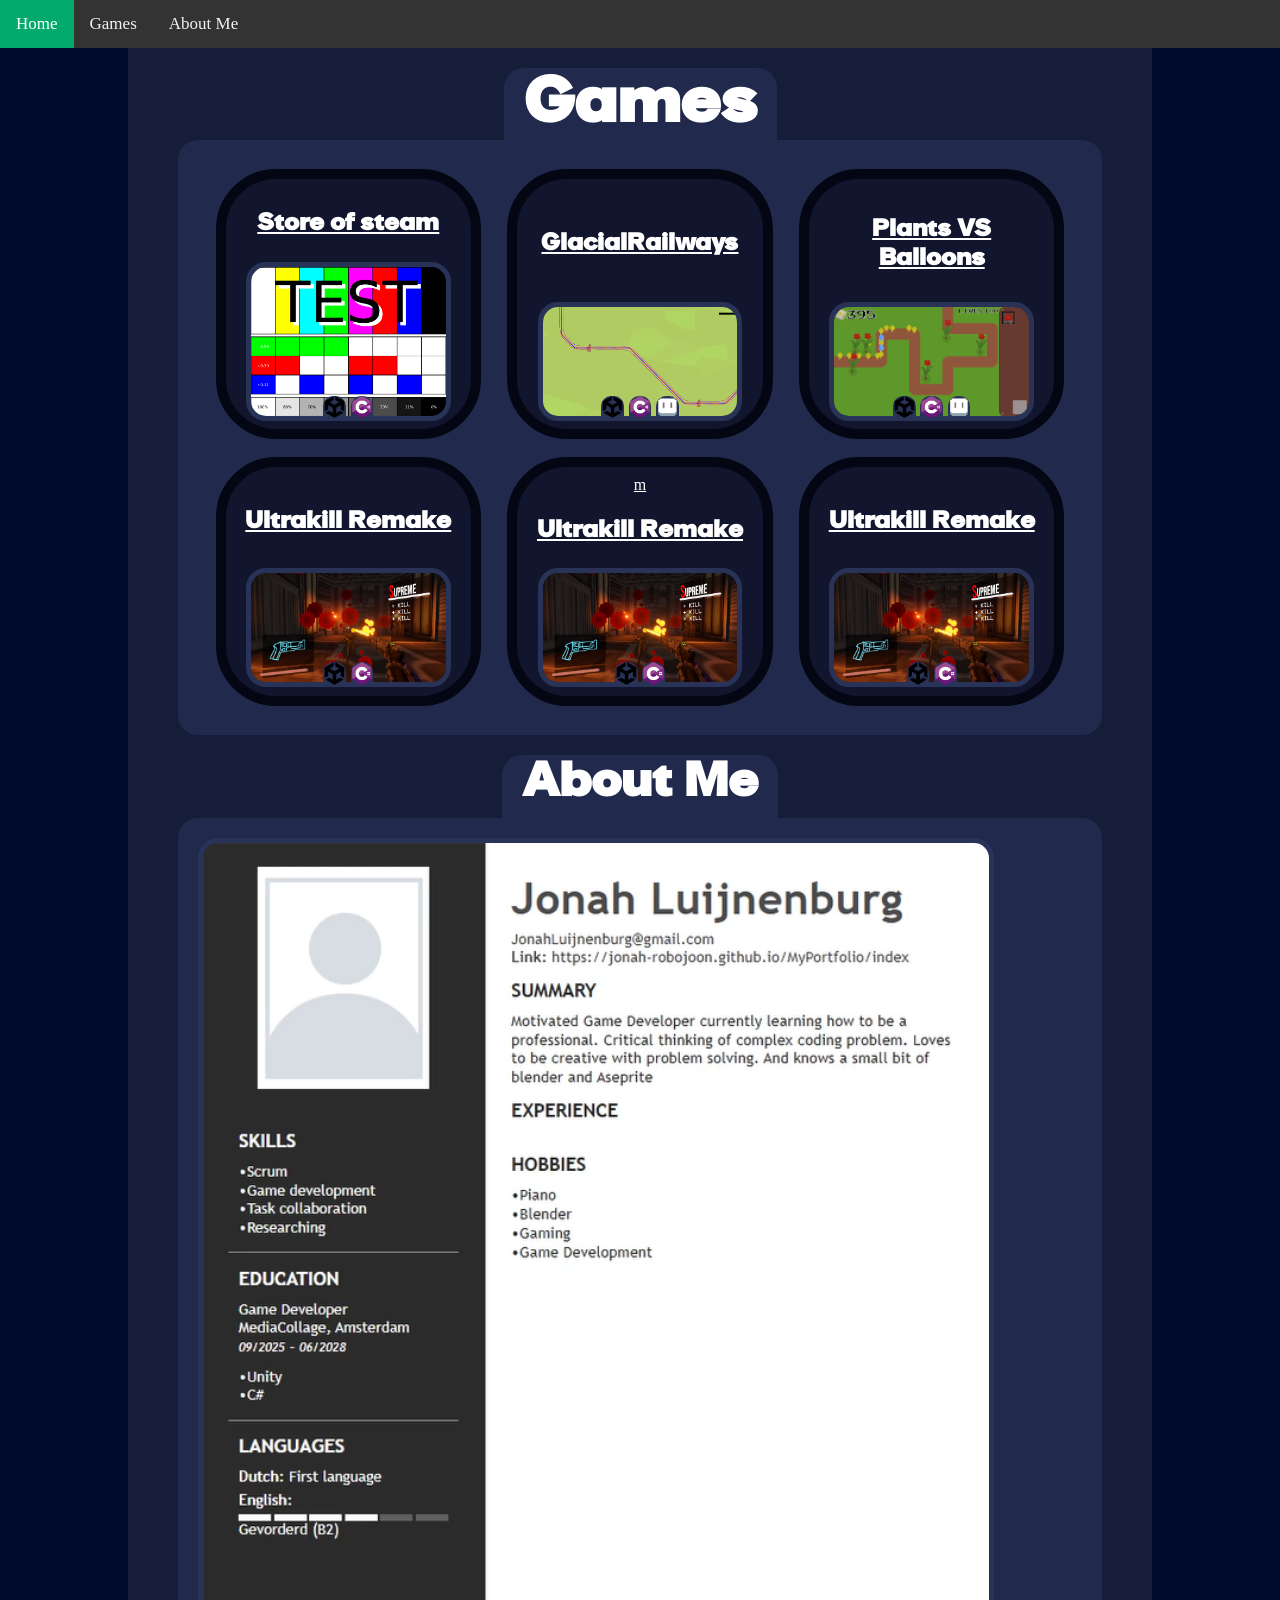
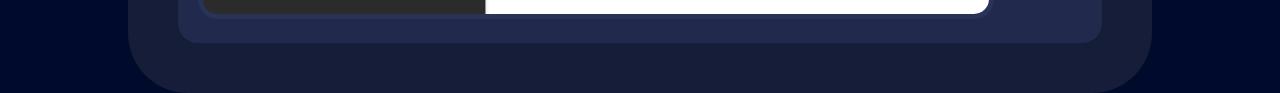
==== index.html @ f0e51da7 "added temp CV and testing something" ====
﻿<!DOCTYPE html>

<html lang="en">
<head>
    <title>My Page</title>
    <link rel="stylesheet" href="StyleSheet1.css">
    <link rel="stylesheet" href="Main.css">
</head>
<body>

    <div id="navbar">
        <a class="active" href="index.html">Home</a>
        <a href="javascript:void(0)">Games</a>
        <a href="../AboutMe.html">About Me</a>
    </div>

    <mainInput>
        <projectInput>
            <h1>Games</h1>
            <textBox class="textBox">
                <div class="multi-container">

                    <a href="Html/StoreOfSteam.html" class="multi-box Button">
                        <h2 class="centeredText">Store of steam</h2>
                        <img class="multi-image" src="Images/TestImage.png" alt="TestImage">
                        <IconContainer>
                            <img class="Icon" src="Images/UnityIcon.png" alt="UnityIcon">
                            <img class="Icon" src="Images/CSharpIcon.png" alt="CSharpIcon">
                        </IconContainer>
                    </a>
                    <a href="Html/GlacialRailways.html" class="multi-box Button">
                        <h2 class="centeredText">GlacialRailways</h2>
                        <img class="multi-image" src="Images/GlacialRailwaysMain.png" alt="TestImage">
                        <IconContainer>
                            <img class="Icon" src="Images/UnityIcon.png" alt="UnityIcon">
                            <img class="Icon" src="Images/CSharpIcon.png" alt="CSharpIcon">
                            <img class="Icon" src="Images/AsepriteIcon.png" alt="AsepriteIcon">
                        </IconContainer>
                    </a>
                    <a href="Html/PlantsVRBaloons.html" class="multi-box Button">
                        <h2 class="centeredText">Plants VS Balloons</h2>
                        <img class="multi-image" src="Images/PlantsVSBalloonsMain.png" alt="TestImage">
                        <IconContainer>
                            <img class="Icon" src="Images/UnityIcon.png" alt="UnityIcon">
                            <img class="Icon" src="Images/CSharpIcon.png" alt="CSharpIcon">
                            <img class="Icon" src="Images/AsepriteIcon.png" alt="AsepriteIcon">
                        </IconContainer>
                    </a>
                    <a href="Html/UltrakillRemake.html" class="multi-box Button">
                        <h2 class="centeredText">Ultrakill Remake</h2>
                        <img class="multi-image" src="Images/UltraKillMain.png" alt="TestImage">
                        <IconContainer>
                            <img class="Icon" src="Images/UnityIcon.png" alt="UnityIcon">
                            <img class="Icon" src="Images/CSharpIcon.png" alt="CSharpIcon">
                        </IconContainer>
                    </a>
                    <a href="Html/UltrakillRemake.html" class="multi-box Button">m 
                        <h2 class="centeredText">Ultrakill Remake</h2>
                        <img class="multi-image" src="Images/UltraKillMain.png" alt="TestImage">
                        <IconContainer>
                            <img class="Icon" src="Images/UnityIcon.png" alt="UnityIcon">
                            <img class="Icon" src="Images/CSharpIcon.png" alt="CSharpIcon">
                        </IconContainer>
                    </a>
                    <a href="Html/UltrakillRemake.html" class="multi-box Button">
                        <h2 class="centeredText">Ultrakill Remake</h2>
                        <img class="multi-image" src="Images/UltraKillMain.png" alt="TestImage">
                        <IconContainer>
                            <img class="Icon" src="Images/UnityIcon.png" alt="UnityIcon">
                            <img class="Icon" src="Images/CSharpIcon.png" alt="CSharpIcon">
                        </IconContainer>
                    </a>

                </div>
            </textBox>

            <h2 class="aboutMe"> About Me </h2>
            <textBox class="textBox">
                <img class="multi-image" src="Images/CV.png" alt="TestImage">
            </textBox>

        </projectInput>
    </mainInput>

</body>
</html>
---- StyleSheet1.css ----
﻿@font-face {
    font-family: 'Comucan';
    src: url('../Fonts/c.otf') format('truetype');
}


body {
    margin: 0;
    background-color: #000a2c;
}

.test {
    color: red;
}

.headText {
    font-size: 400%;
    width: 100%;
}

.subText {
    font-family: Chalkduster, fantasy;
    font-size: 150%;
    width: 100%;
    padding-bottom: 20px;
}

.ImageBox {
    width: 50%;
    padding: 2%;    
    border-radius: 60px;
}

mainInput {
    margin: 0;
    padding: 0;
    background-color: #000a2c;
    display: flex;
    justify-content: center;
}

projectInput {
    width: 80%;
    padding-left: 50px;
    padding-right: 50px;
    padding-bottom: 50px;
    font-size: 16px;
    border-radius: 4px;
    box-sizing: border-box;
    display: flex;
    justify-content: center;
    background-color: #161d38;
    flex-direction: column;
    align-items: center;
    border-radius: 0px 0px 60px 60px;
}

.text-content {
    display: flex;
    flex-direction: column;
    width: 50%;
    height: 100%;
    padding: 2%;
}

* {
    box-sizing: border-box
}

/* Slideshow container */
.slideshow-container {
    width: 100%;
    position: relative;
    margin: auto;
}

.multi-container {
    width: 100%;
    position: relative;
    margin: auto;
    display: flex;
    justify-content: space-evenly;
    flex-direction: row;
    flex-wrap: wrap;
}

.multi-box {
    width: 30%;
    display: flex;
    align-items: center;
    flex-direction: column;
    justify-content: flex-end;
    margin: 1%;
    padding: 1%;
    border: 10px solid #040614;
    background-image: linear-gradient(90deg, #11162E, #11162E);
    border-radius: 60px;
    color: white;
}

.multi-image {
    width: 90%;
    align-content: center;
    margin-right: 0;
    margin-left: 0px;
    margin-bottom: 0px;
    border-radius: 20px;
    border: 5px solid #293257;
}
/* Next & previous buttons */
.prev, .next {
    cursor: pointer;
    position: absolute;
    top: 50%;
    width: auto;
    margin-top: -22px;
    padding: 16px;
    color: white;
    font-weight: bold;
    font-size: 18px;
    transition: 0.6s ease;
    border-radius: 0 3px 3px 0;
    user-select: none;
}

/* Position the "next button" to the right */
.next {
    right: 0;
    border-radius: 3px 0 0 3px;
}

    /* On hover, add a black background color with a little bit see-through */
    .prev:hover, .next:hover {
        background-color: rgba(0,0,0,0.8);
    }

/* Caption text */
.text {
    color: #f2f2f2;
    font-size: 15px;
    padding: 8px 12px;
    position: absolute;
    bottom: 8px;
    width: 100%;
    text-align: center;
}

/* Number text (1/3 etc) */
.numbertext {
    color: #f2f2f2;
    font-size: 12px;
    padding: 8px 12px;
    position: absolute;
    top: 0;
}

/* The dots/bullets/indicators */
.dot {
    cursor: pointer;
    height: 15px;
    width: 15px;
    margin: 0 2px;
    background-color: #bbb;
    border-radius: 50%;
    display: inline-block;
    transition: background-color 0.6s ease;
}

    .active, .dot:hover {
        background-color: #717171;
    }

/* Fading animation */
.fade {
    animation-name: fade;
    animation-duration: 1.5s;
}

@keyframes fade {
    from {
        opacity: .4;
    }

    to {
        opacity: 1;
    }
}

.centeredText {
    font-family: 'Comucan', sans-serif;
    text-align: center;
    margin: auto;
    padding-top: 10%;
    padding-bottom: 10%
}

.aboutMe {
    font-family: 'Comucan', sans-serif;
    font-size: 300%;
    color: white;
    margin-top: 20px;
    margin-bottom: 0px;
    padding-bottom: 5px;
    padding-right: 20px;
    padding-left: 20px;
    background-color: #212a4d;
    border-radius: 20px 20px 0px 0px;
}

.textBox {
    background-color: #212a4d;
    width: 100%;
    padding: 20px;
    border-radius: 20px;
    margin-top: 0px;
}

p {
    margin-top: 0px;
    margin-bottom: 0px;
    font-size: 100%;
    color: white;
    font-family: 'Comucan', sans-serif;
    white-space: pre-line;
}

.Button:hover {
    transform: scale(1.05);
    border: 10px solid #040614;
    background-image: linear-gradient(90deg, #1E234A, #1E234A);
    background-color: lightblue;
    color: lightblue;
}

h1 {
    font-size: 400%;
    color: white;
    font-family: 'Comucan', sans-serif;
    margin-bottom: -10px;
    margin-top: 20px;
    padding-bottom: 5px;
    padding-right: 20px;
    padding-left: 20px;
    background-color: #212a4d;
    border-radius: 20px 20px 0px 0px;
}
---- Main.css ----
﻿@font-face {
    font-family: 'Comucan';
    src: url('../Fonts/Comucan.otf') format('truetype');
}


body {
    margin: 0;
    background-color: #000a2c;
}

mainInput {
    margin: 0;
    padding: 0;
    background-color: #000a2c;
    display: flex;
    justify-content: center;
}

IconContainer {
    width: 100%;
    margin-top: -11%;
    display: flex;
    flex-wrap: nowrap;
    justify-content: center;
    flex-direction: row;
}

.Icon {
    width: 10%;
    margin-left: 1%;
    margin-right: 1%;
    margin-bottom: 1%;
    background-color: #293257;
    border-radius: 10px 10px 0px 0px;
}

.test {
    color: red;
}

.headText {
    font-size: 400%;
    width: 100%;
}

.subText {
    font-family: Chalkduster, fantasy;
    font-size: 150%;
    width: 100%;
    padding-bottom: 20px;
}

#navbar {
    position: sticky;
    top: 0;
    overflow: hidden;
    background-color: #333;
    z-index: 100;
}

    #navbar a {
        float: left;
        display: block;
        color: #f2f2f2;
        text-align: center;
        padding: 14px 16px;
        text-decoration: none;
        font-size: 17px;
    }

        #navbar a:hover {
            background-color: #ddd;
            color: black;
        }

        #navbar a.active {
            background-color: #04AA6D;
            color: white;
        }
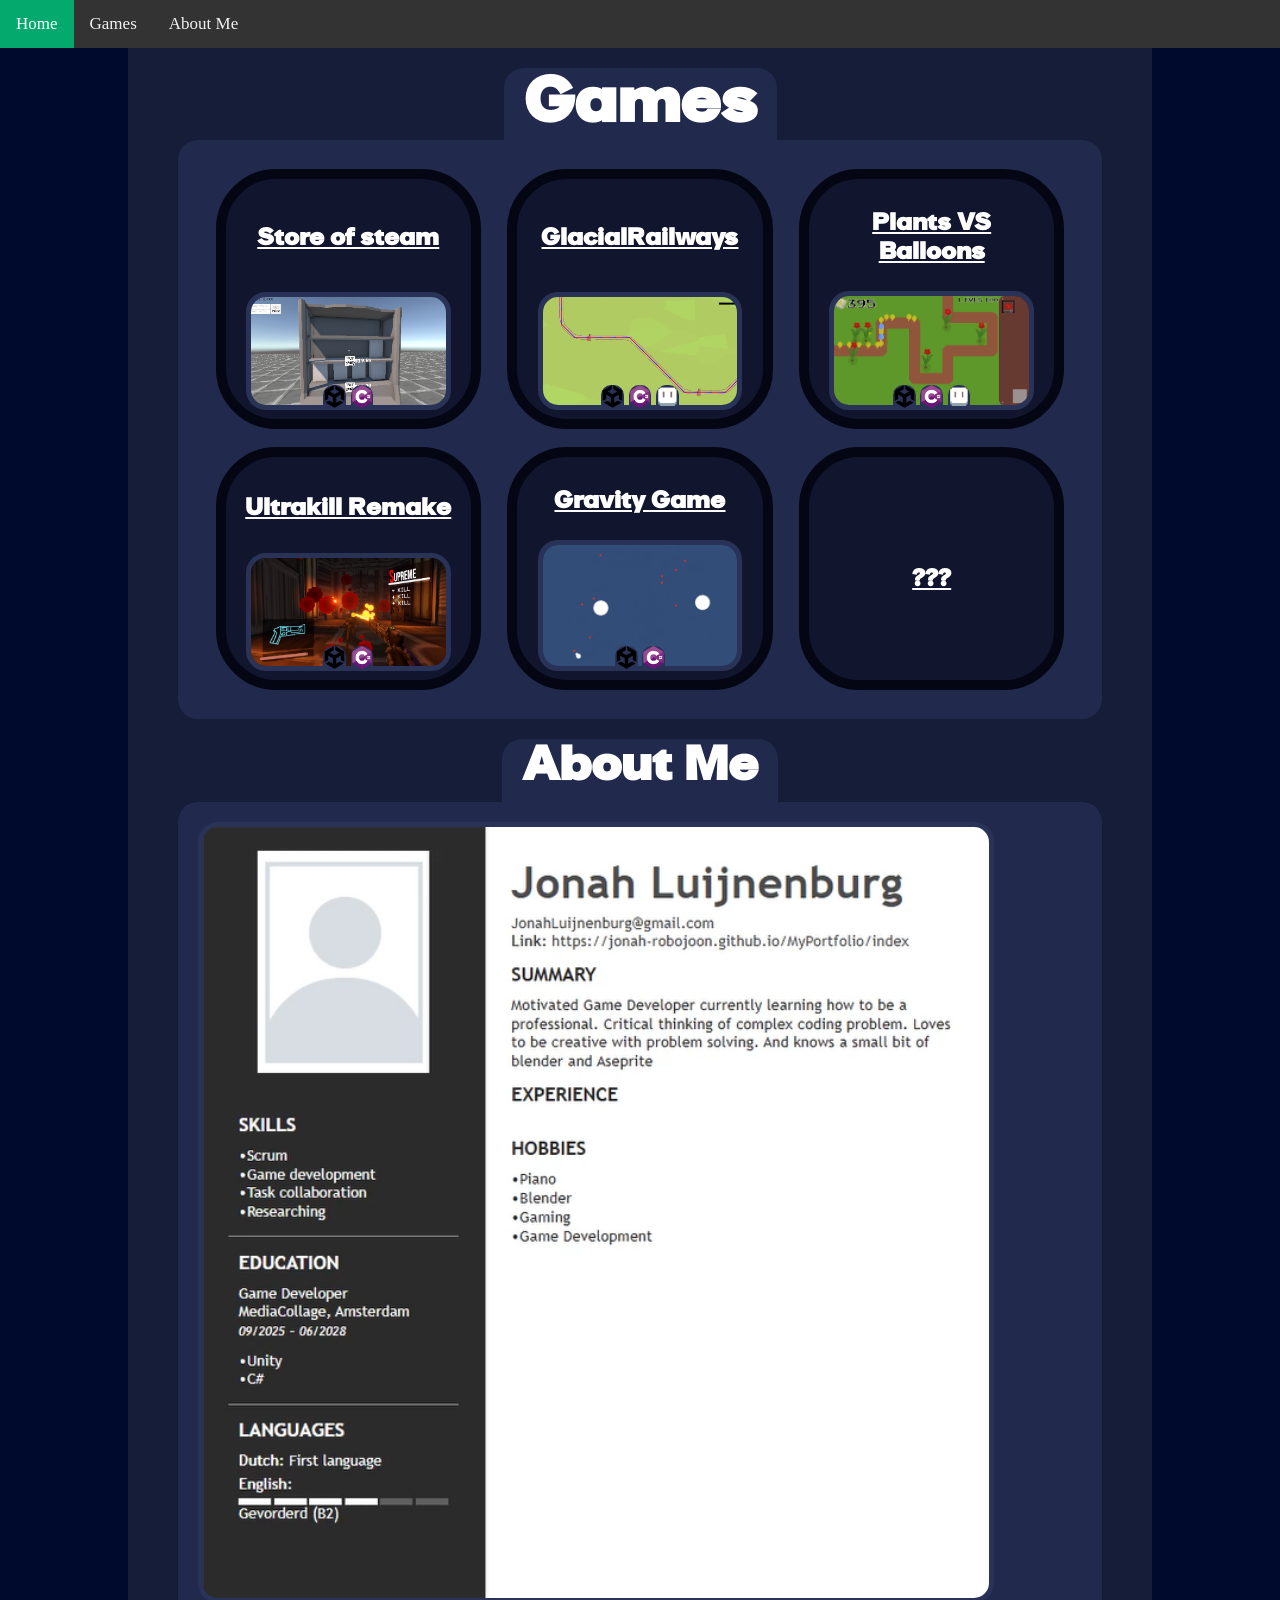
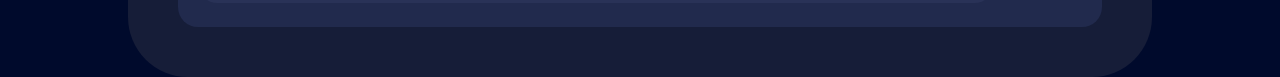
==== commit 9e241073: "added Gravity Game, image to store of steam and gif" ====
--- a/index.html
+++ b/index.html
@@ -11,7 +11,7 @@
     <div id="navbar">
         <a class="active" href="index.html">Home</a>
         <a href="javascript:void(0)">Games</a>
-        <a href="../AboutMe.html">About Me</a>
+        <a href="Html/AboutMe.html">About Me</a>
     </div>
 
     <mainInput>
@@ -22,7 +22,7 @@
 
                     <a href="Html/StoreOfSteam.html" class="multi-box Button">
                         <h2 class="centeredText">Store of steam</h2>
-                        <img class="multi-image" src="Images/TestImage.png" alt="TestImage">
+                        <img class="multi-image" src="Images/StoreOfSteamMain.png" alt="TestImage">
                         <IconContainer>
                             <img class="Icon" src="Images/UnityIcon.png" alt="UnityIcon">
                             <img class="Icon" src="Images/CSharpIcon.png" alt="CSharpIcon">
@@ -54,20 +54,20 @@
                             <img class="Icon" src="Images/CSharpIcon.png" alt="CSharpIcon">
                         </IconContainer>
                     </a>
-                    <a href="Html/UltrakillRemake.html" class="multi-box Button">m 
-                        <h2 class="centeredText">Ultrakill Remake</h2>
-                        <img class="multi-image" src="Images/UltraKillMain.png" alt="TestImage">
+                    <a href="Html/Gravity.html" class="multi-box Button">
+                        <h2 class="centeredText">Gravity Game</h2>
+                        <img class="multi-image" src="Images/GravityMain.png" alt="TestImage">
                         <IconContainer>
                             <img class="Icon" src="Images/UnityIcon.png" alt="UnityIcon">
                             <img class="Icon" src="Images/CSharpIcon.png" alt="CSharpIcon">
                         </IconContainer>
                     </a>
-                    <a href="Html/UltrakillRemake.html" class="multi-box Button">
-                        <h2 class="centeredText">Ultrakill Remake</h2>
-                        <img class="multi-image" src="Images/UltraKillMain.png" alt="TestImage">
+                    <a href="javascript:void(0)" class="multi-box Button">
+                        <h2 class="centeredText">???</h2>
+                        <!--<img class="multi-image" src="Images/GravityMain.png" alt="TestImage">-->
                         <IconContainer>
-                            <img class="Icon" src="Images/UnityIcon.png" alt="UnityIcon">
-                            <img class="Icon" src="Images/CSharpIcon.png" alt="CSharpIcon">
+                            <!--<img class="Icon" src="Images/UnityIcon.png" alt="UnityIcon">
+                            <img class="Icon" src="Images/CSharpIcon.png" alt="CSharpIcon">-->
                         </IconContainer>
                     </a>
 
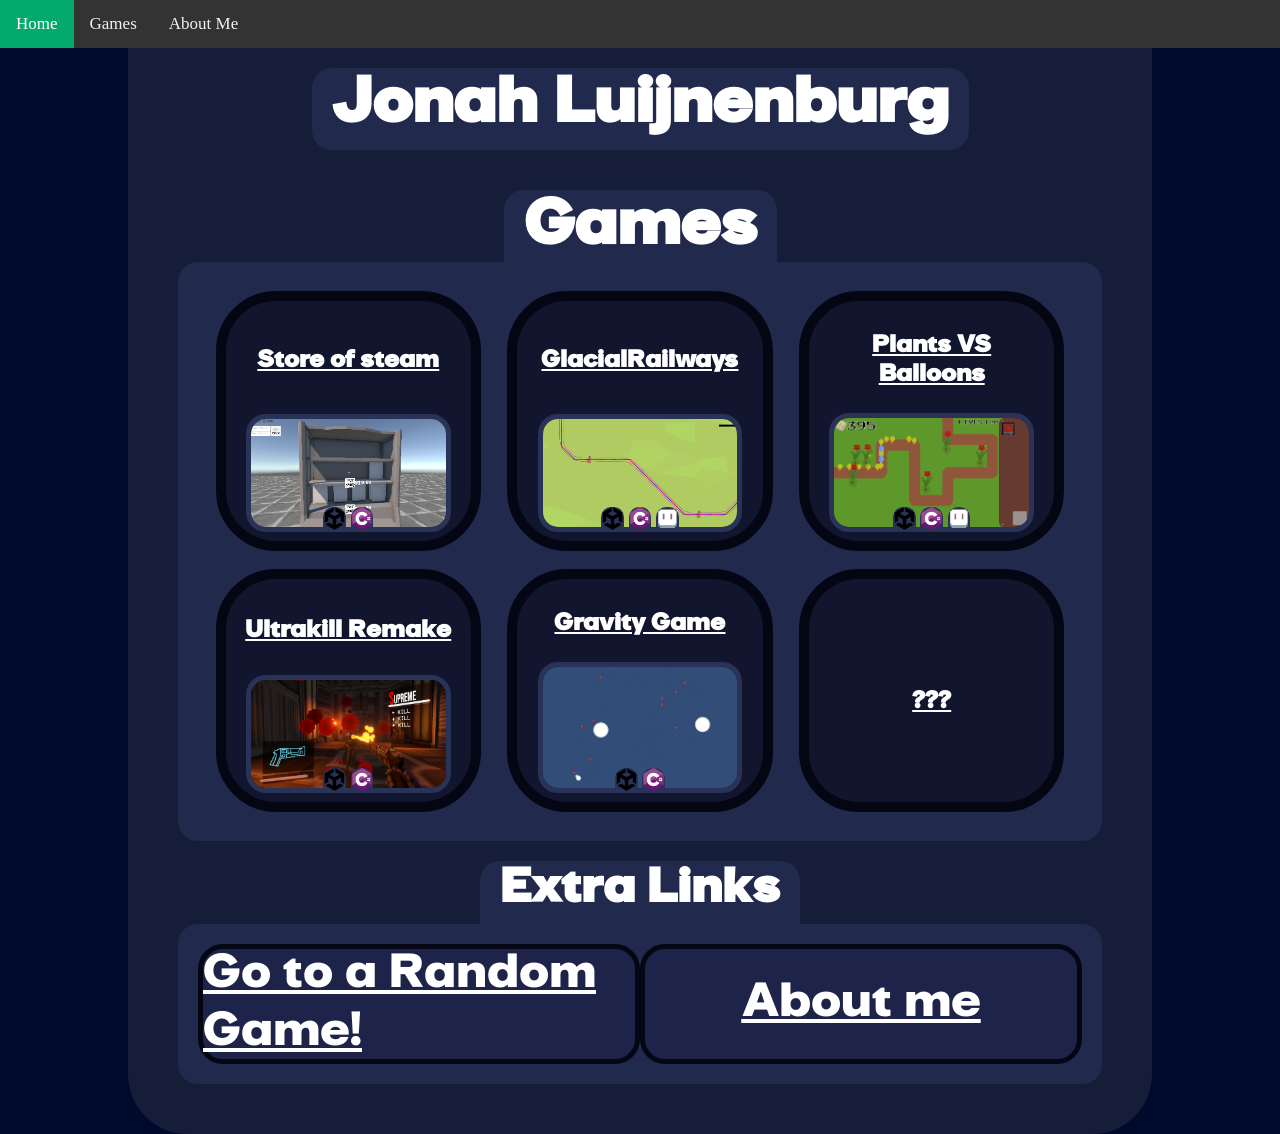
==== commit 8e632cbd: "only need CV" ====
--- a/index.html
+++ b/index.html
@@ -16,6 +16,7 @@
 
     <mainInput>
         <projectInput>
+            <h1 class="name">Jonah Luijnenburg</h1>
             <h1>Games</h1>
             <textBox class="textBox">
                 <div class="multi-container">
@@ -74,13 +75,16 @@
                 </div>
             </textBox>
 
-            <h2 class="aboutMe"> About Me </h2>
-            <textBox class="textBox">
-                <img class="multi-image" src="Images/CV.png" alt="TestImage">
+            <h2 class="aboutMe"> Extra Links </h2>
+            <textBox class="extraContainer">
+                <!--<img class="multi-image" src="Images/CV.png" alt="TestImage">-->
+                <a class="Button LowerButton" onclick="goToRandomGame()">Go to a Random Game!</a>
+                <a class="Button LowerButton" href="Html/AboutMe.html">About me</a>
             </textBox>
 
         </projectInput>
     </mainInput>
 
+    <script src="JavaScript1.js"></script>
 </body>
 </html>
--- a/StyleSheet1.css
+++ b/StyleSheet1.css
@@ -243,4 +243,39 @@
     padding-left: 20px;
     background-color: #212a4d;
     border-radius: 20px 20px 0px 0px;
+}
+
+.name {
+    border-radius: 20px 20px 20px 20px;
+    margin-bottom: 20px;
+}
+
+.extraContainer {
+    background-color: #212a4d;
+    width: 100%;
+    padding: 20px;
+    border-radius: 20px;
+    margin-top: 0px;
+    display: flex;
+    text-decoration: underline;
+    text-decoration-color: white;
+    cursor: pointer;
+    user-select: none;
+}
+
+.LowerButton {
+    width: 100%;
+    height: 120px;
+    border-radius: 25px;
+    background-color: #1E234A;
+    color: white;
+    font-size: 18px;
+    font-family: 'Comucan', sans-serif;
+    border: 5px solid #040614;
+    display: flex;
+    justify-content: center;
+    align-items: center;
+    font-size: 300%;
+    color: white;
+    font-family: 'Comucan', sans-serif;
 }
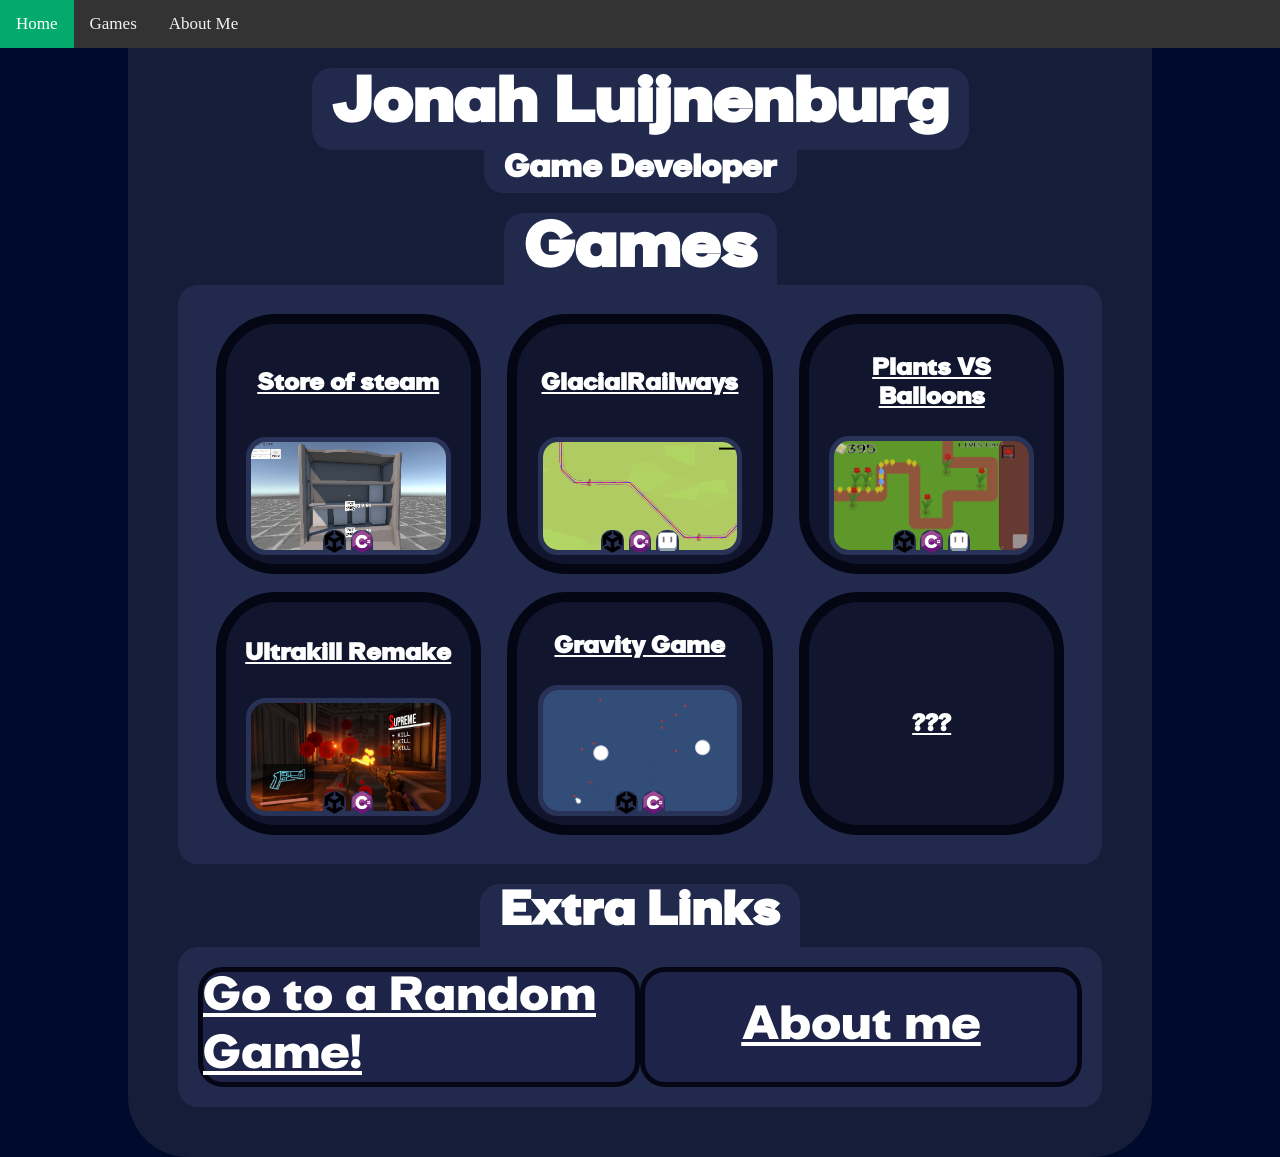
==== commit 286d9094: "final commit" ====
--- a/index.html
+++ b/index.html
@@ -17,6 +17,7 @@
     <mainInput>
         <projectInput>
             <h1 class="name">Jonah Luijnenburg</h1>
+            <h2 class="profile">Game Developer</h2>
             <h1>Games</h1>
             <textBox class="textBox">
                 <div class="multi-container">
--- a/StyleSheet1.css
+++ b/StyleSheet1.css
@@ -1,6 +1,6 @@
 ﻿@font-face {
     font-family: 'Comucan';
-    src: url('../Fonts/c.otf') format('truetype');
+    src: url('Fonts/c.otf') format('truetype');
 }
 
 
--- a/Main.css
+++ b/Main.css
@@ -1,6 +1,6 @@
 ﻿@font-face {
     font-family: 'Comucan';
-    src: url('../Fonts/Comucan.otf') format('truetype');
+    src: url('Fonts/Comucan.otf') format('truetype');
 }
 
 
@@ -77,4 +77,17 @@
         #navbar a.active {
             background-color: #04AA6D;
             color: white;
-        }+        }
+
+.profile {
+    font-size: 200%;
+    color: white;
+    font-family: 'Comucan', sans-serif;
+    margin-top: -20px;
+    margin-bottom: 0px;
+    padding-bottom: 5px;
+    padding-right: 20px;
+    padding-left: 20px;
+    background-color: #212a4d;
+    border-radius: 0px 0px 20px 20px;
+}
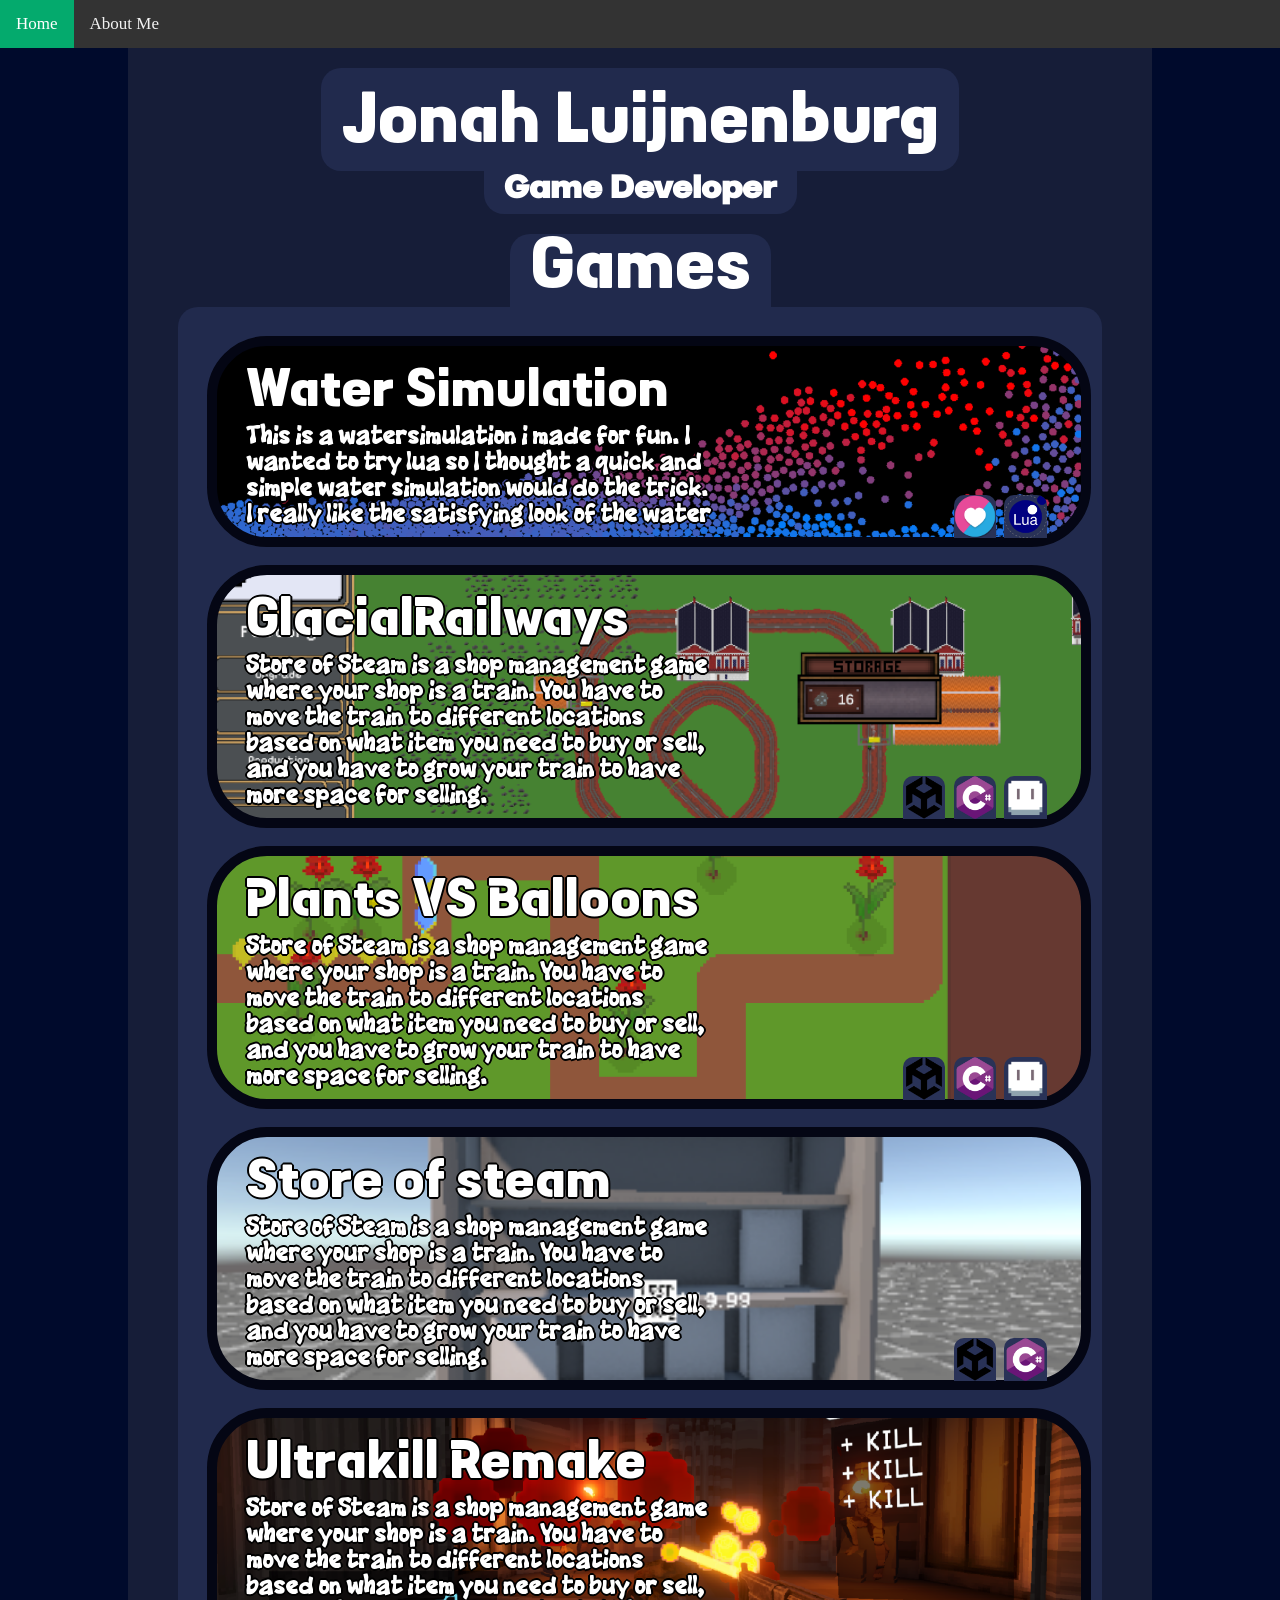
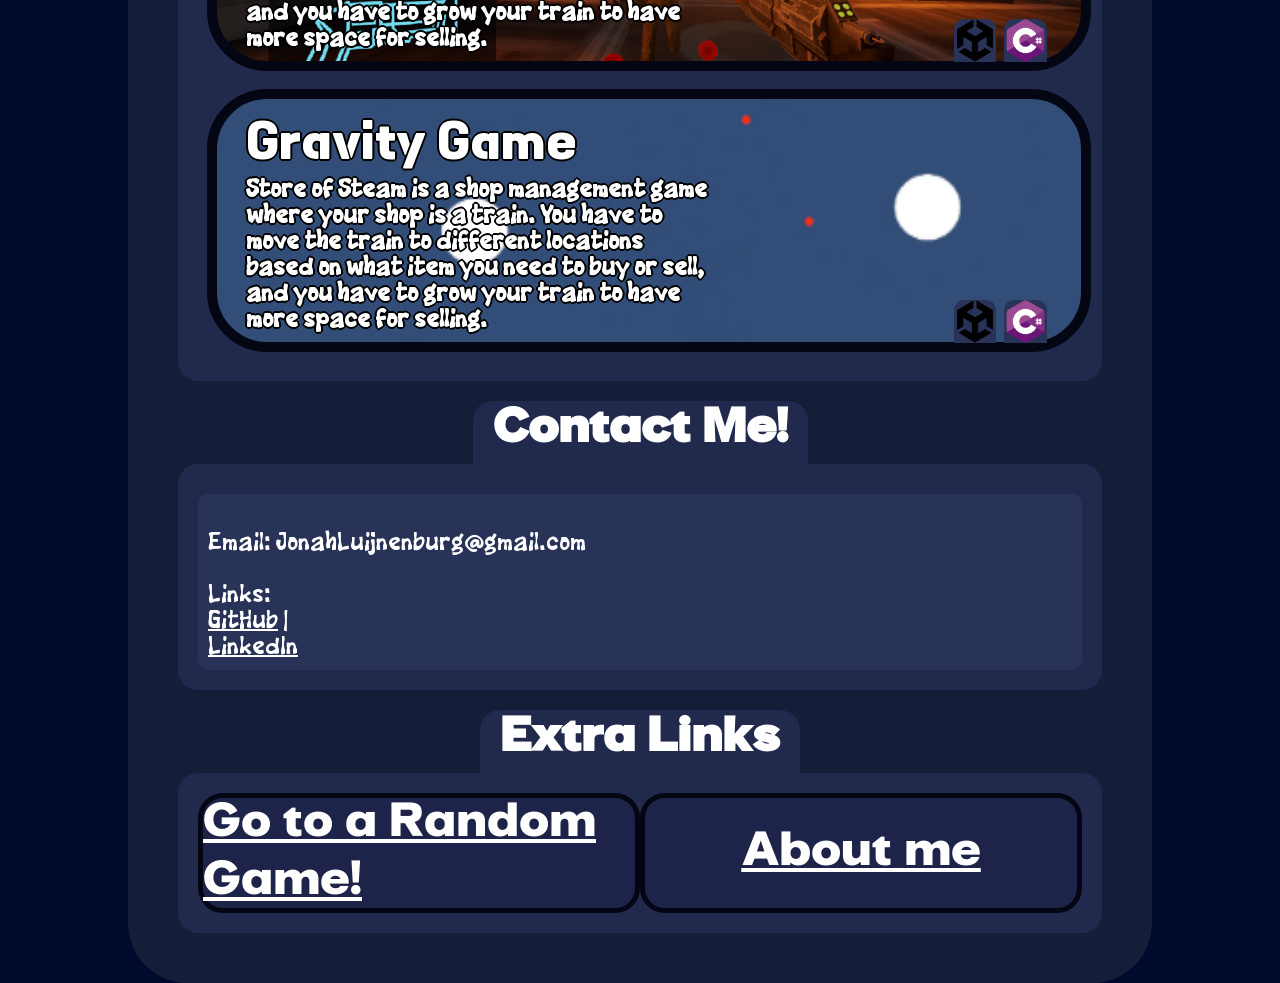
==== commit cbc3f90f: "updated website banners of games" ====
--- a/index.html
+++ b/index.html
@@ -10,70 +10,123 @@
 
     <div id="navbar">
         <a class="active" href="index.html">Home</a>
-        <a href="javascript:void(0)">Games</a>
         <a href="Html/AboutMe.html">About Me</a>
     </div>
 
-    <mainInput>
+    <mainInput> <!--id="main-background"-->
         <projectInput>
             <h1 class="name">Jonah Luijnenburg</h1>
             <h2 class="profile">Game Developer</h2>
-            <h1>Games</h1>
+            <h1 style="font-family: 'Tenada'; ">Games</h1>
             <textBox class="textBox">
                 <div class="multi-container">
 
-                    <a href="Html/StoreOfSteam.html" class="multi-box Button">
-                        <h2 class="centeredText">Store of steam</h2>
-                        <img class="multi-image" src="Images/StoreOfSteamMain.png" alt="TestImage">
+                    <a href="Html/WaterSimulation.html" class="multi-box Button" style="background-image: url('Images/WaterShowcase.png');">
+
+                        <GameHeaderInput>
+                            <h2 class="GameHeader">Water Simulation</h2>
+                        </GameHeaderInput>
+
+                        <GameInfoInput>
+                            <h2 class="GameInfoText">This is a watersimulation i made for fun. I wanted to try lua so I thought a quick and simple water simulation would do the trick. I really like the satisfying look of the water</h2>
+                        </GameInfoInput>
+
                         <IconContainer>
-                            <img class="Icon" src="Images/UnityIcon.png" alt="UnityIcon">
-                            <img class="Icon" src="Images/CSharpIcon.png" alt="CSharpIcon">
+
+                            <img class="Icon" src="Images/Love2DIcon.png" alt="CSharpIcon">
+                            <img class="Icon" src="Images/Luaicon.png" alt="CSharpIcon">
                         </IconContainer>
                     </a>
-                    <a href="Html/GlacialRailways.html" class="multi-box Button">
-                        <h2 class="centeredText">GlacialRailways</h2>
-                        <img class="multi-image" src="Images/GlacialRailwaysMain.png" alt="TestImage">
+                    <a href="Html/GlacialRailways.html" class="multi-box Button" style="background-image: url('Images/GlacialRailShowcase2.png');">
+
+                        <GameHeaderInput>
+                            <h2 class="GameHeader">GlacialRailways</h2>
+                        </GameHeaderInput>
+
+                        <GameInfoInput>
+                            <h2 class="GameInfoText">Store of Steam is a shop management game where your shop is a train. You have to move the train to different locations based on what item you need to buy or sell, and you have to grow your train to have more space for selling. </h2>
+                        </GameInfoInput>
+
                         <IconContainer>
                             <img class="Icon" src="Images/UnityIcon.png" alt="UnityIcon">
                             <img class="Icon" src="Images/CSharpIcon.png" alt="CSharpIcon">
                             <img class="Icon" src="Images/AsepriteIcon.png" alt="AsepriteIcon">
                         </IconContainer>
                     </a>
-                    <a href="Html/PlantsVRBaloons.html" class="multi-box Button">
-                        <h2 class="centeredText">Plants VS Balloons</h2>
-                        <img class="multi-image" src="Images/PlantsVSBalloonsMain.png" alt="TestImage">
+                    <a href="Html/PlantsVRBaloons.html" class="multi-box Button" style="background-image: url('Images/PlantsVSBalloonsMain.png');">
+
+                        <GameHeaderInput>
+                            <h2 class="GameHeader">Plants VS Balloons</h2>
+                        </GameHeaderInput>
+
+                        <GameInfoInput>
+                            <h2 class="GameInfoText">Store of Steam is a shop management game where your shop is a train. You have to move the train to different locations based on what item you need to buy or sell, and you have to grow your train to have more space for selling. </h2>
+                        </GameInfoInput>
+
                         <IconContainer>
                             <img class="Icon" src="Images/UnityIcon.png" alt="UnityIcon">
                             <img class="Icon" src="Images/CSharpIcon.png" alt="CSharpIcon">
                             <img class="Icon" src="Images/AsepriteIcon.png" alt="AsepriteIcon">
                         </IconContainer>
                     </a>
-                    <a href="Html/UltrakillRemake.html" class="multi-box Button">
-                        <h2 class="centeredText">Ultrakill Remake</h2>
-                        <img class="multi-image" src="Images/UltraKillMain.png" alt="TestImage">
+                    <a href="Html/StoreOfSteam.html" class="multi-box Button" style="background-image: url('Images/StoreOfSteamMain.png');">
+
+                        <GameHeaderInput>
+                            <h2 class="GameHeader">Store of steam</h2>
+                        </GameHeaderInput>
+
+                        <GameInfoInput>
+                            <h2 class="GameInfoText">Store of Steam is a shop management game where your shop is a train. You have to move the train to different locations based on what item you need to buy or sell, and you have to grow your train to have more space for selling. </h2>
+                        </GameInfoInput>
+
                         <IconContainer>
                             <img class="Icon" src="Images/UnityIcon.png" alt="UnityIcon">
                             <img class="Icon" src="Images/CSharpIcon.png" alt="CSharpIcon">
                         </IconContainer>
                     </a>
-                    <a href="Html/Gravity.html" class="multi-box Button">
-                        <h2 class="centeredText">Gravity Game</h2>
-                        <img class="multi-image" src="Images/GravityMain.png" alt="TestImage">
+
+                    <a href="Html/UltrakillRemake.html" class="multi-box Button" style="background-image: url('Images/UltraKillMain.png');">
+
+                        <GameHeaderInput>
+                            <h2 class="GameHeader">Ultrakill Remake</h2>
+                        </GameHeaderInput>
+
+                        <GameInfoInput>
+                            <h2 class="GameInfoText">Store of Steam is a shop management game where your shop is a train. You have to move the train to different locations based on what item you need to buy or sell, and you have to grow your train to have more space for selling. </h2>
+                        </GameInfoInput>
+
                         <IconContainer>
                             <img class="Icon" src="Images/UnityIcon.png" alt="UnityIcon">
                             <img class="Icon" src="Images/CSharpIcon.png" alt="CSharpIcon">
                         </IconContainer>
                     </a>
-                    <a href="javascript:void(0)" class="multi-box Button">
-                        <h2 class="centeredText">???</h2>
-                        <!--<img class="multi-image" src="Images/GravityMain.png" alt="TestImage">-->
+                    <a href="Html/Gravity.html" class="multi-box Button" style="background-image: url('Images/GravityMain.png');">
+
+                        <GameHeaderInput>
+                            <h2 class="GameHeader">Gravity Game</h2>
+                        </GameHeaderInput>
+
+                        <GameInfoInput>
+                            <h2 class="GameInfoText">Store of Steam is a shop management game where your shop is a train. You have to move the train to different locations based on what item you need to buy or sell, and you have to grow your train to have more space for selling. </h2>
+                        </GameInfoInput>
+
                         <IconContainer>
-                            <!--<img class="Icon" src="Images/UnityIcon.png" alt="UnityIcon">
-                            <img class="Icon" src="Images/CSharpIcon.png" alt="CSharpIcon">-->
+                            <img class="Icon" src="Images/UnityIcon.png" alt="UnityIcon">
+                            <img class="Icon" src="Images/CSharpIcon.png" alt="CSharpIcon">
                         </IconContainer>
                     </a>
 
                 </div>
+            </textBox>
+
+            <h2 class="aboutMe">Contact Me!</h2>
+            <textBox class="textBox">
+                <p class="contactMe">
+                    Email: JonahLuijnenburg@gmail.com<br>
+                    Links:
+                    <a class="WhiteLink" href="https://github.com/Jonah-Robojoon">GitHub</a> |
+                    <a class="WhiteLink" href="https://www.linkedin.com/in/jonah-luijnenburg-5761553b2/">LinkedIn</a>
+                </p>
             </textBox>
 
             <h2 class="aboutMe"> Extra Links </h2>
@@ -87,5 +140,6 @@
     </mainInput>
 
     <script src="JavaScript1.js"></script>
+    <script src="Background.js"></script>
 </body>
 </html>
--- a/StyleSheet1.css
+++ b/StyleSheet1.css
@@ -3,6 +3,40 @@
     src: url('Fonts/c.otf') format('truetype');
 }
 
+@font-face {
+    font-family: 'Tenada';
+    src: url('Fonts/Tenada.ttf') format('truetype');
+}
+
+@font-face {
+    font-family: 'Pixel';
+    src: url('Fonts/MMexina.ttf') format('truetype');
+}
+
+.WhiteLink {
+    color: white;
+}
+#main-background {
+    position: relative;
+    overflow: hidden;
+}
+
+#main-background > projectInput {
+    position: relative;
+    z-index: 1;
+}
+
+.contactMe {
+    margin-top: 10px;
+    margin-bottom: 0px;
+    padding: 10px;
+    font-size: 150%;
+    color: white;
+    font-family: 'Pixel', sans-serif;
+    white-space: pre-line;
+    background-color: #293257;
+    border-radius: 10px 10px 10px 10px;
+}
 
 body {
     margin: 0;
@@ -80,12 +114,12 @@
     margin: auto;
     display: flex;
     justify-content: space-evenly;
-    flex-direction: row;
-    flex-wrap: wrap;
+    flex-direction: column;
+    flex-wrap: nowrap;
 }
 
 .multi-box {
-    width: 30%;
+    width: 100%;
     display: flex;
     align-items: center;
     flex-direction: column;
@@ -96,10 +130,53 @@
     background-image: linear-gradient(90deg, #11162E, #11162E);
     border-radius: 60px;
     color: white;
+    background-size: 100%;
+    text-decoration: none;
+    background-position: center;
+}
+
+GameHeaderInput {
+    filter: revert;
+    width: 100%;
+    display: flex;
+    justify-content: flex-start;
+    align-items: center;
+}
+
+.GameHeader {
+    font-size: 300%;
+    color: white;
+    font-family: 'Tenada';
+    margin-top: 10px;
+    margin-bottom: 0px;
+    margin-top: 10px;
+    padding-right: 20px;
+    padding-left: 20px;
+    text-shadow: 2px 0 black, -2px 0 black, 0 2px black, 0 -2px black, 1px 1px black, -1px -1px black, -1px 1px black, 1px -1px black;
+}
+
+GameInfoInput {
+    width: 100%;
+    display: flex;
+    justify-content: flex-start;
+    align-items: center;
+    text-decoration: none;
+}
+
+.GameInfoText {
+    font-family: 'Pixel';
+    margin-bottom: 10px;
+    margin-top: 0px;
+    padding-right: 20px;
+    padding-left: 20px;
+    width: 60%;
+    text-decoration: none;
+
+    text-shadow: 2px 0 black, -2px 0 black, 0 2px black, 0 -2px black, 1px 1px black, -1px -1px black, -1px 1px black, 1px -1px black;
 }
 
 .multi-image {
-    width: 90%;
+    width: 30%;
     align-content: center;
     margin-right: 0;
     margin-left: 0px;
@@ -248,6 +325,8 @@
 .name {
     border-radius: 20px 20px 20px 20px;
     margin-bottom: 20px;
+    padding-top: 20px;
+    font-family: 'Tenada';
 }
 
 .extraContainer {
--- a/Main.css
+++ b/Main.css
@@ -1,6 +1,11 @@
 ﻿@font-face {
     font-family: 'Comucan';
     src: url('Fonts/Comucan.otf') format('truetype');
+}
+
+@font-face {
+    font-family: 'Pixel';
+    src: url('Fonts/MMexina.ttf') format('truetype');
 }
 
 
@@ -19,18 +24,18 @@
 
 IconContainer {
     width: 100%;
-    margin-top: -11%;
+    margin-top: -5%;
     display: flex;
     flex-wrap: nowrap;
-    justify-content: center;
+    justify-content: flex-end;
     flex-direction: row;
 }
 
 .Icon {
-    width: 10%;
-    margin-left: 1%;
-    margin-right: 1%;
-    margin-bottom: 1%;
+    width: 5%;
+    margin-left: -2%;
+    margin-right: 3%;
+    margin-bottom: -1.1%;
     background-color: #293257;
     border-radius: 10px 10px 0px 0px;
 }
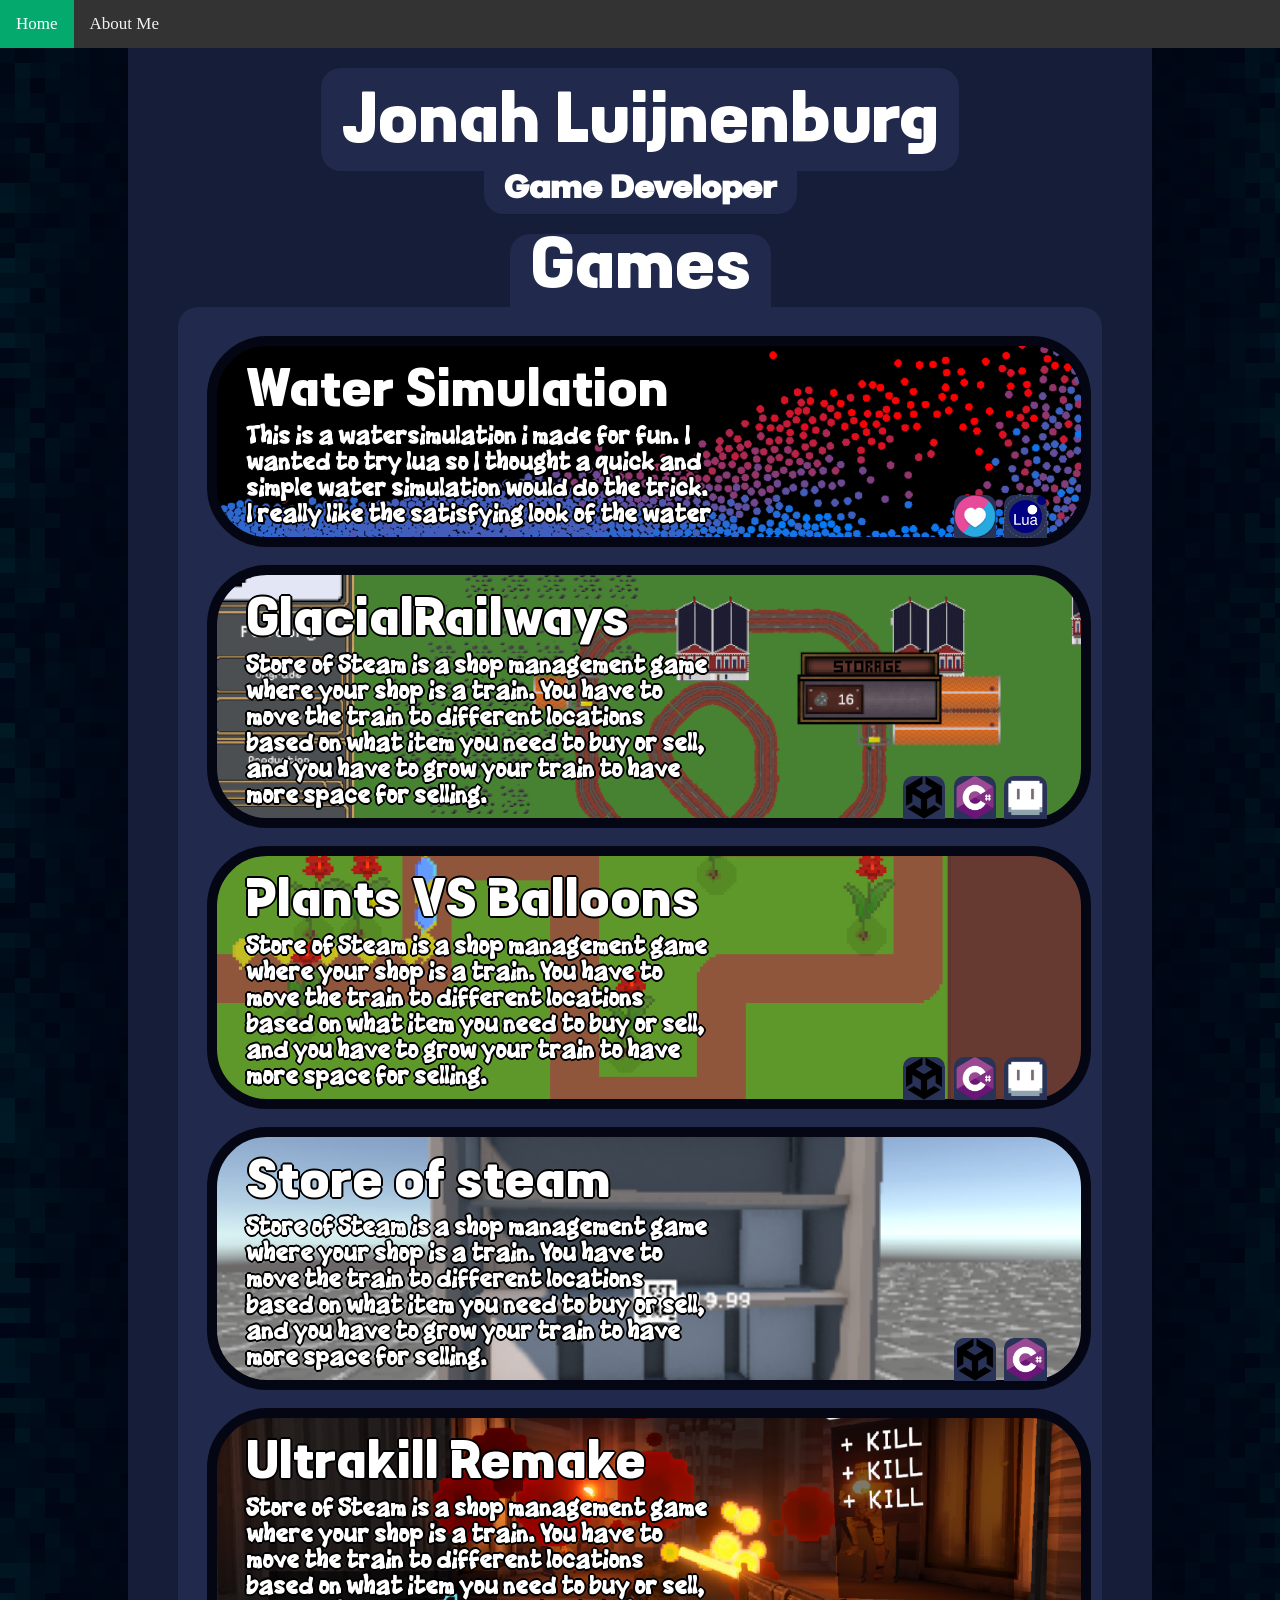
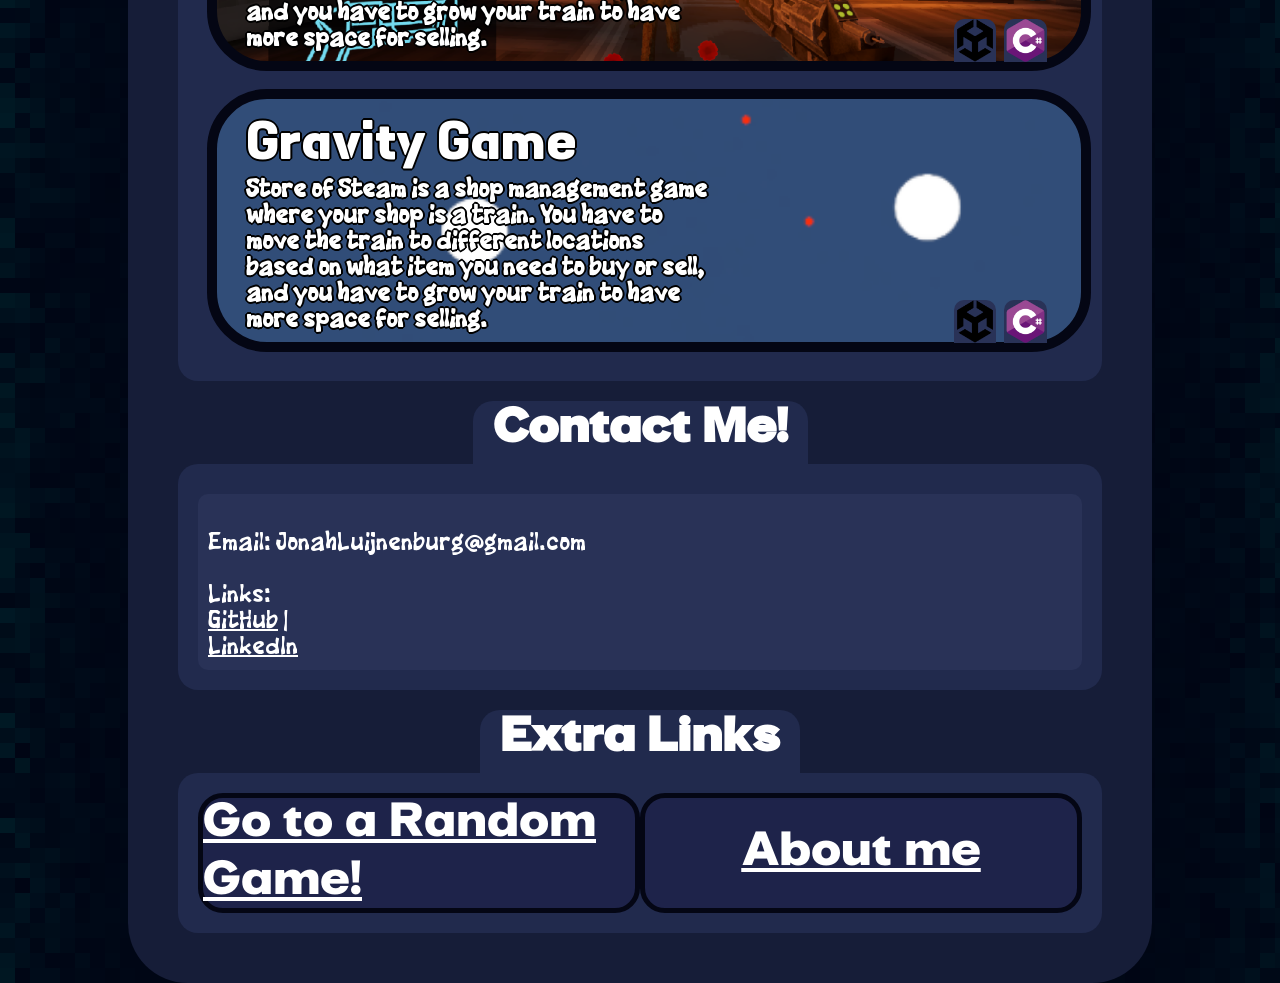
==== commit dd740933: "added pixel background" ====
--- a/index.html
+++ b/index.html
@@ -13,7 +13,8 @@
         <a href="Html/AboutMe.html">About Me</a>
     </div>
 
-    <mainInput> <!--id="main-background"-->
+    <mainInput id="main-background"> <!--id="main-background"-->
+        <canvas id="backgroundCanvas"></canvas>
         <projectInput>
             <h1 class="name">Jonah Luijnenburg</h1>
             <h2 class="profile">Game Developer</h2>
--- a/StyleSheet1.css
+++ b/StyleSheet1.css
@@ -15,15 +15,6 @@
 
 .WhiteLink {
     color: white;
-}
-#main-background {
-    position: relative;
-    overflow: hidden;
-}
-
-#main-background > projectInput {
-    position: relative;
-    z-index: 1;
 }
 
 .contactMe {
@@ -65,13 +56,13 @@
     border-radius: 60px;
 }
 
-mainInput {
+/* mainInput {
     margin: 0;
     padding: 0;
     background-color: #000a2c;
     display: flex;
     justify-content: center;
-}
+} */
 
 projectInput {
     width: 80%;
--- a/Main.css
+++ b/Main.css
@@ -6,6 +6,34 @@
 @font-face {
     font-family: 'Pixel';
     src: url('Fonts/MMexina.ttf') format('truetype');
+}
+
+#main-background {
+    position: relative;
+    min-height: 100vh;
+
+    display: flex;
+    justify-content: center;
+
+    overflow: hidden;
+}
+
+#backgroundCanvas {
+    position: absolute;
+
+    top: 0;
+    left: 0;
+
+    width: 100%;
+    height: 100%;
+
+    z-index: 0;
+    pointer-events: none;
+}
+
+#main-background > projectInput {
+    position: relative;
+    z-index: 1;
 }
 
 
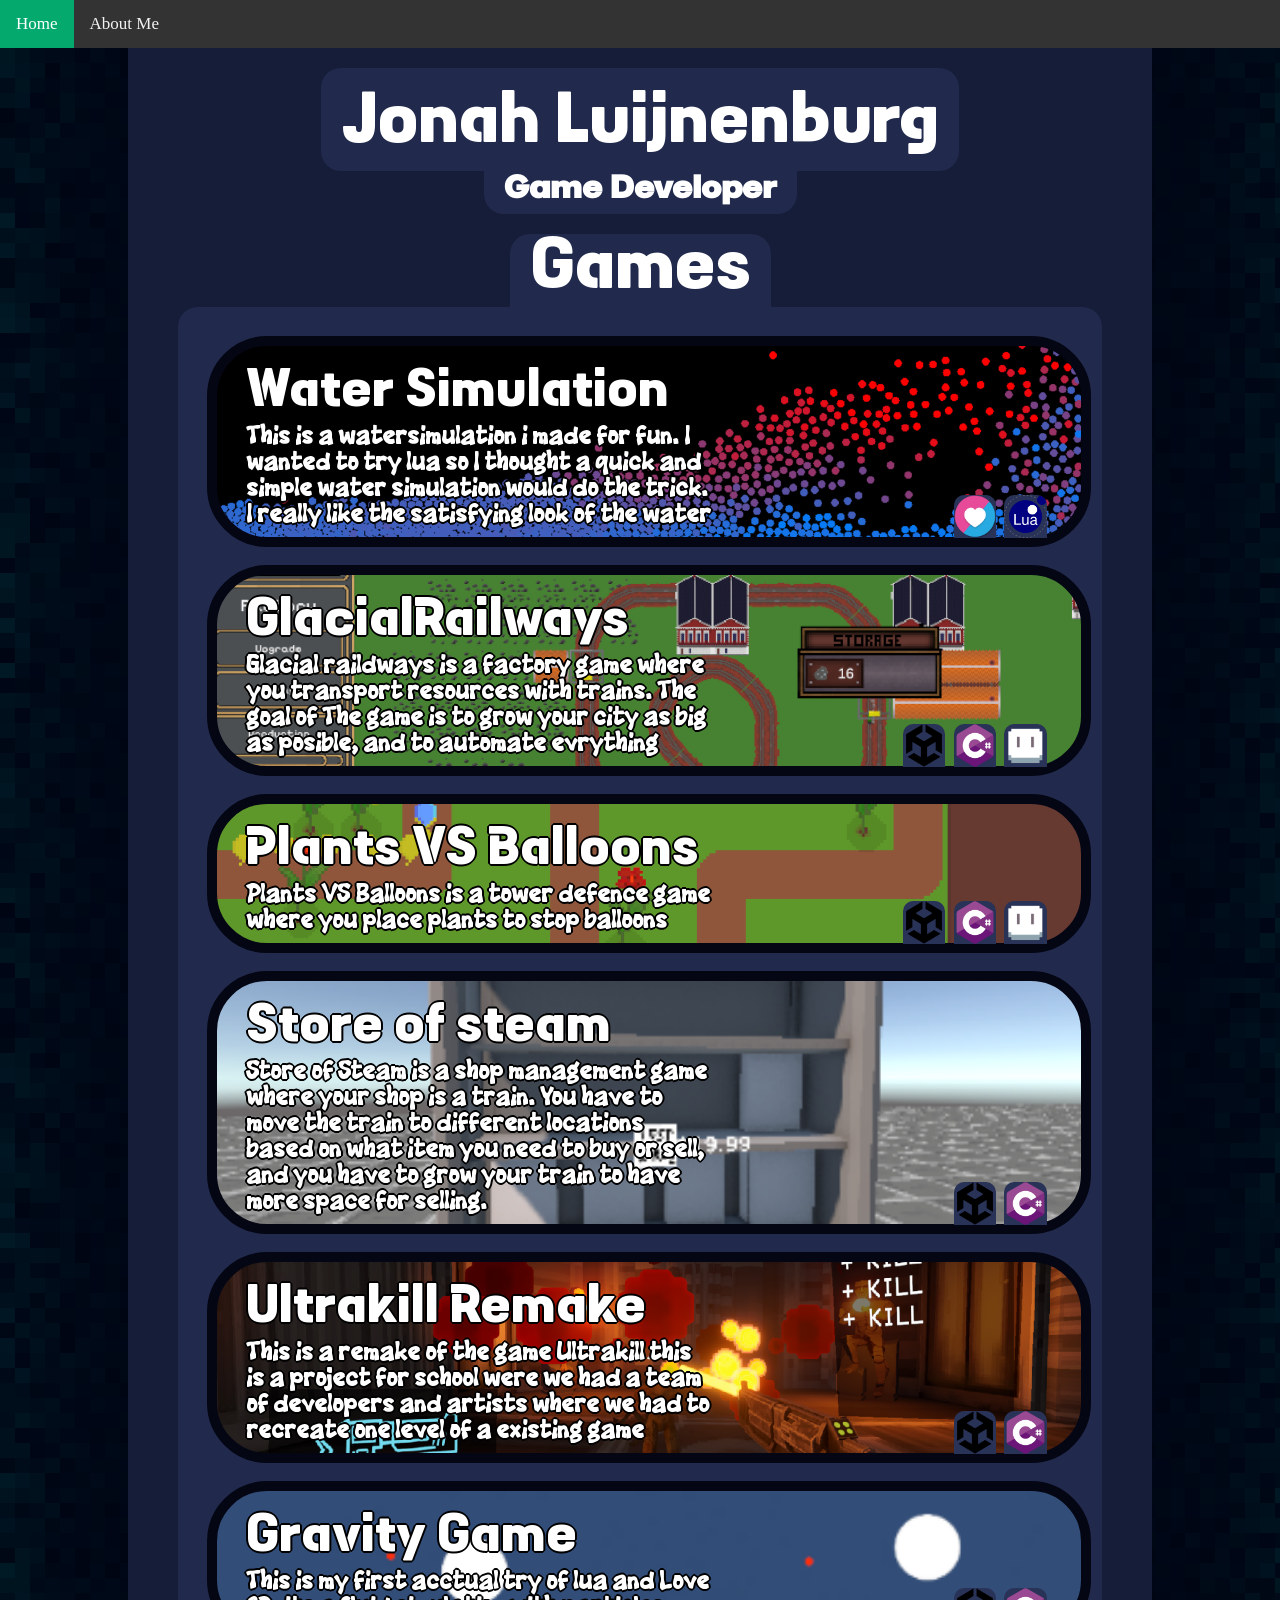
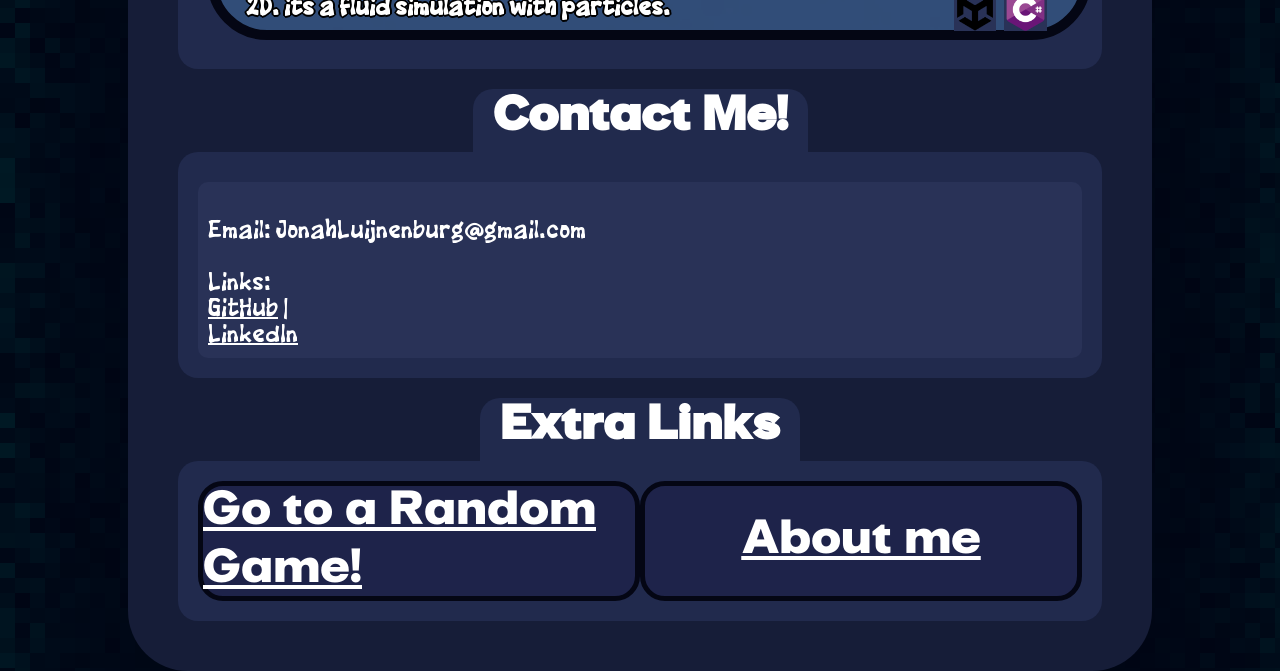
==== commit ac2b9f04: "final fixup" ====
--- a/index.html
+++ b/index.html
@@ -45,7 +45,7 @@
                         </GameHeaderInput>
 
                         <GameInfoInput>
-                            <h2 class="GameInfoText">Store of Steam is a shop management game where your shop is a train. You have to move the train to different locations based on what item you need to buy or sell, and you have to grow your train to have more space for selling. </h2>
+                            <h2 class="GameInfoText">Glacial raildways is a factory game where you transport resources with trains. The goal of The game is to grow your city as big as posible, and to automate evrything</h2>
                         </GameInfoInput>
 
                         <IconContainer>
@@ -61,7 +61,7 @@
                         </GameHeaderInput>
 
                         <GameInfoInput>
-                            <h2 class="GameInfoText">Store of Steam is a shop management game where your shop is a train. You have to move the train to different locations based on what item you need to buy or sell, and you have to grow your train to have more space for selling. </h2>
+                            <h2 class="GameInfoText">Plants VS Balloons is a tower defence game where you place plants to stop balloons </h2>
                         </GameInfoInput>
 
                         <IconContainer>
@@ -93,7 +93,7 @@
                         </GameHeaderInput>
 
                         <GameInfoInput>
-                            <h2 class="GameInfoText">Store of Steam is a shop management game where your shop is a train. You have to move the train to different locations based on what item you need to buy or sell, and you have to grow your train to have more space for selling. </h2>
+                            <h2 class="GameInfoText">This is a remake of the game Ultrakill this is a project for school were we had a team of developers and artists where we had to recreate one level of a existing game </h2>
                         </GameInfoInput>
 
                         <IconContainer>
@@ -108,7 +108,7 @@
                         </GameHeaderInput>
 
                         <GameInfoInput>
-                            <h2 class="GameInfoText">Store of Steam is a shop management game where your shop is a train. You have to move the train to different locations based on what item you need to buy or sell, and you have to grow your train to have more space for selling. </h2>
+                            <h2 class="GameInfoText">This is my first acctual try of lua and Love 2D. its a fluid simulation with particles. </h2>
                         </GameInfoInput>
 
                         <IconContainer>
--- a/StyleSheet1.css
+++ b/StyleSheet1.css
@@ -78,6 +78,12 @@
     flex-direction: column;
     align-items: center;
     border-radius: 0px 0px 60px 60px;
+}
+
+@media (max-width: 980px) {
+    projectInput {
+        width: 98%;
+    }
 }
 
 .text-content {
--- a/Main.css
+++ b/Main.css
@@ -102,6 +102,13 @@
         font-size: 17px;
     }
 
+    @media (max-width: 980px) {
+        #navbar a {
+            font-size: 100px;
+        }
+    }
+
+
         #navbar a:hover {
             background-color: #ddd;
             color: black;
